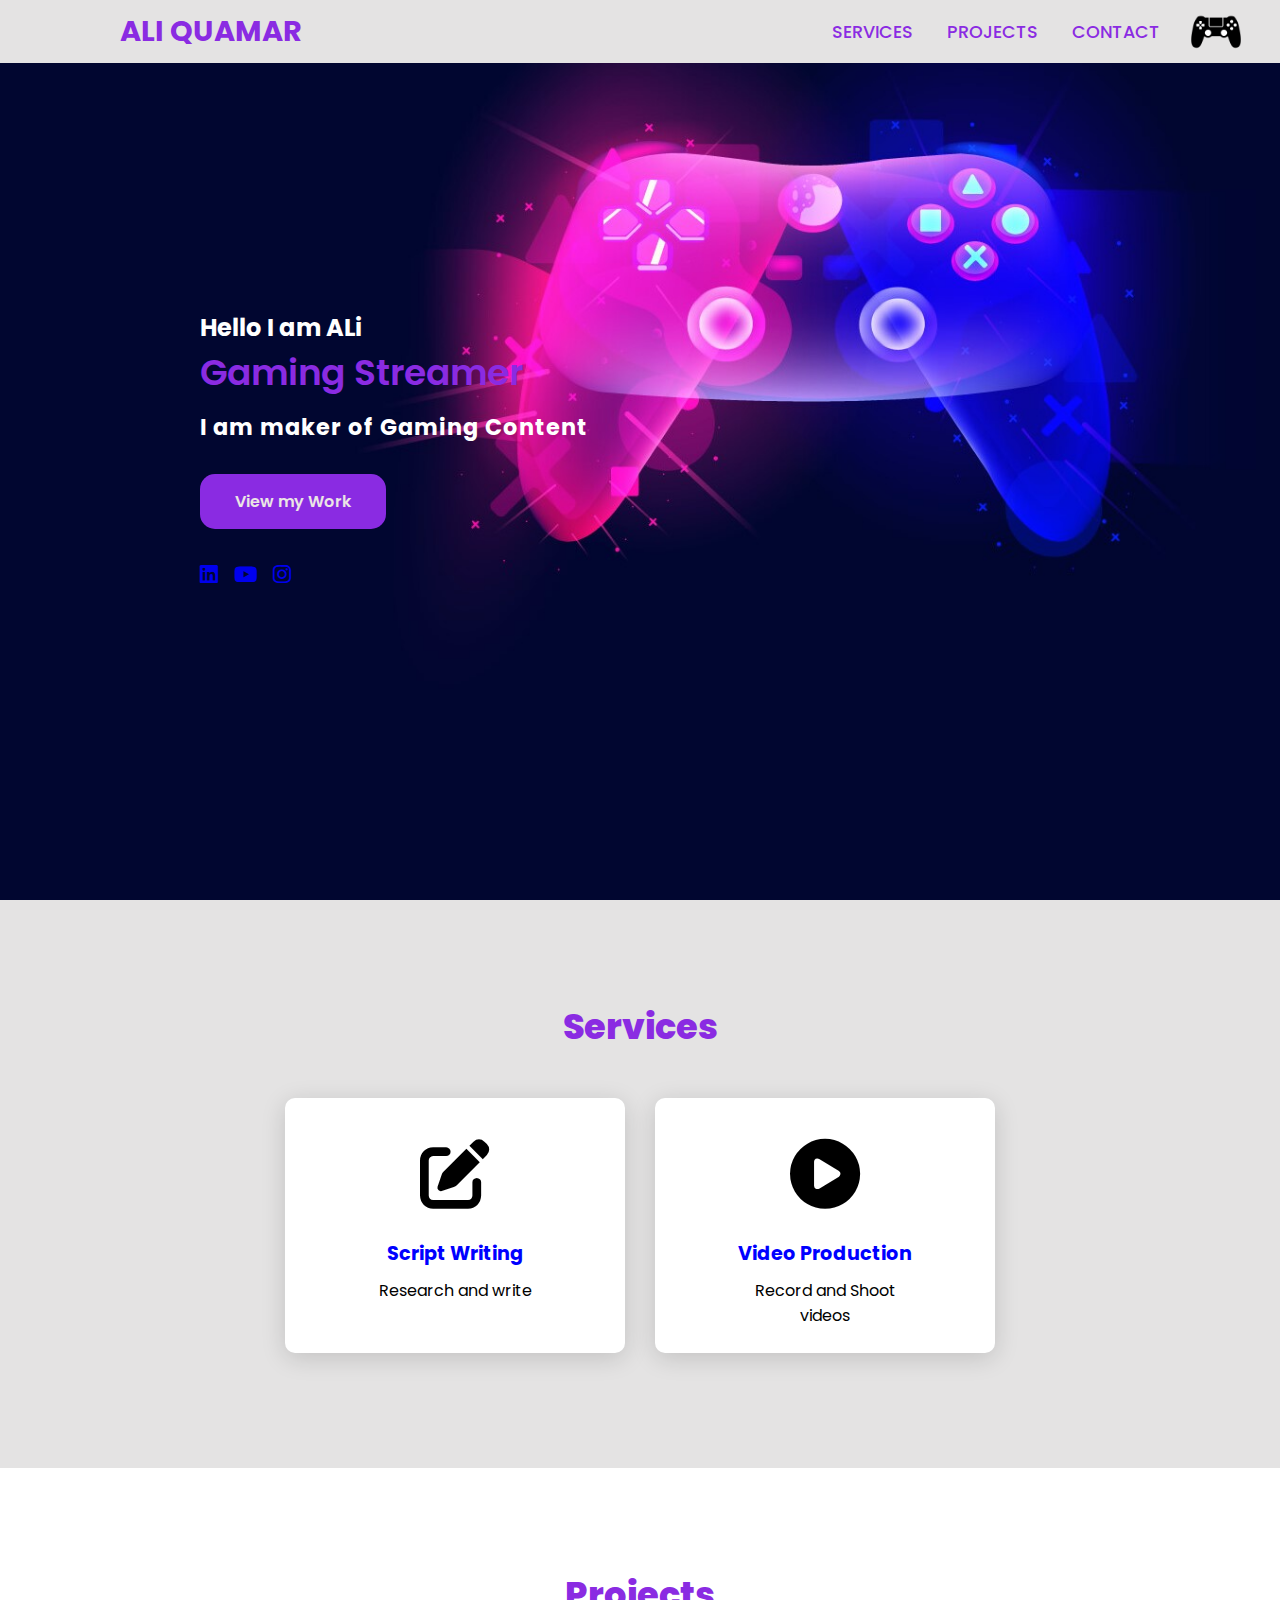
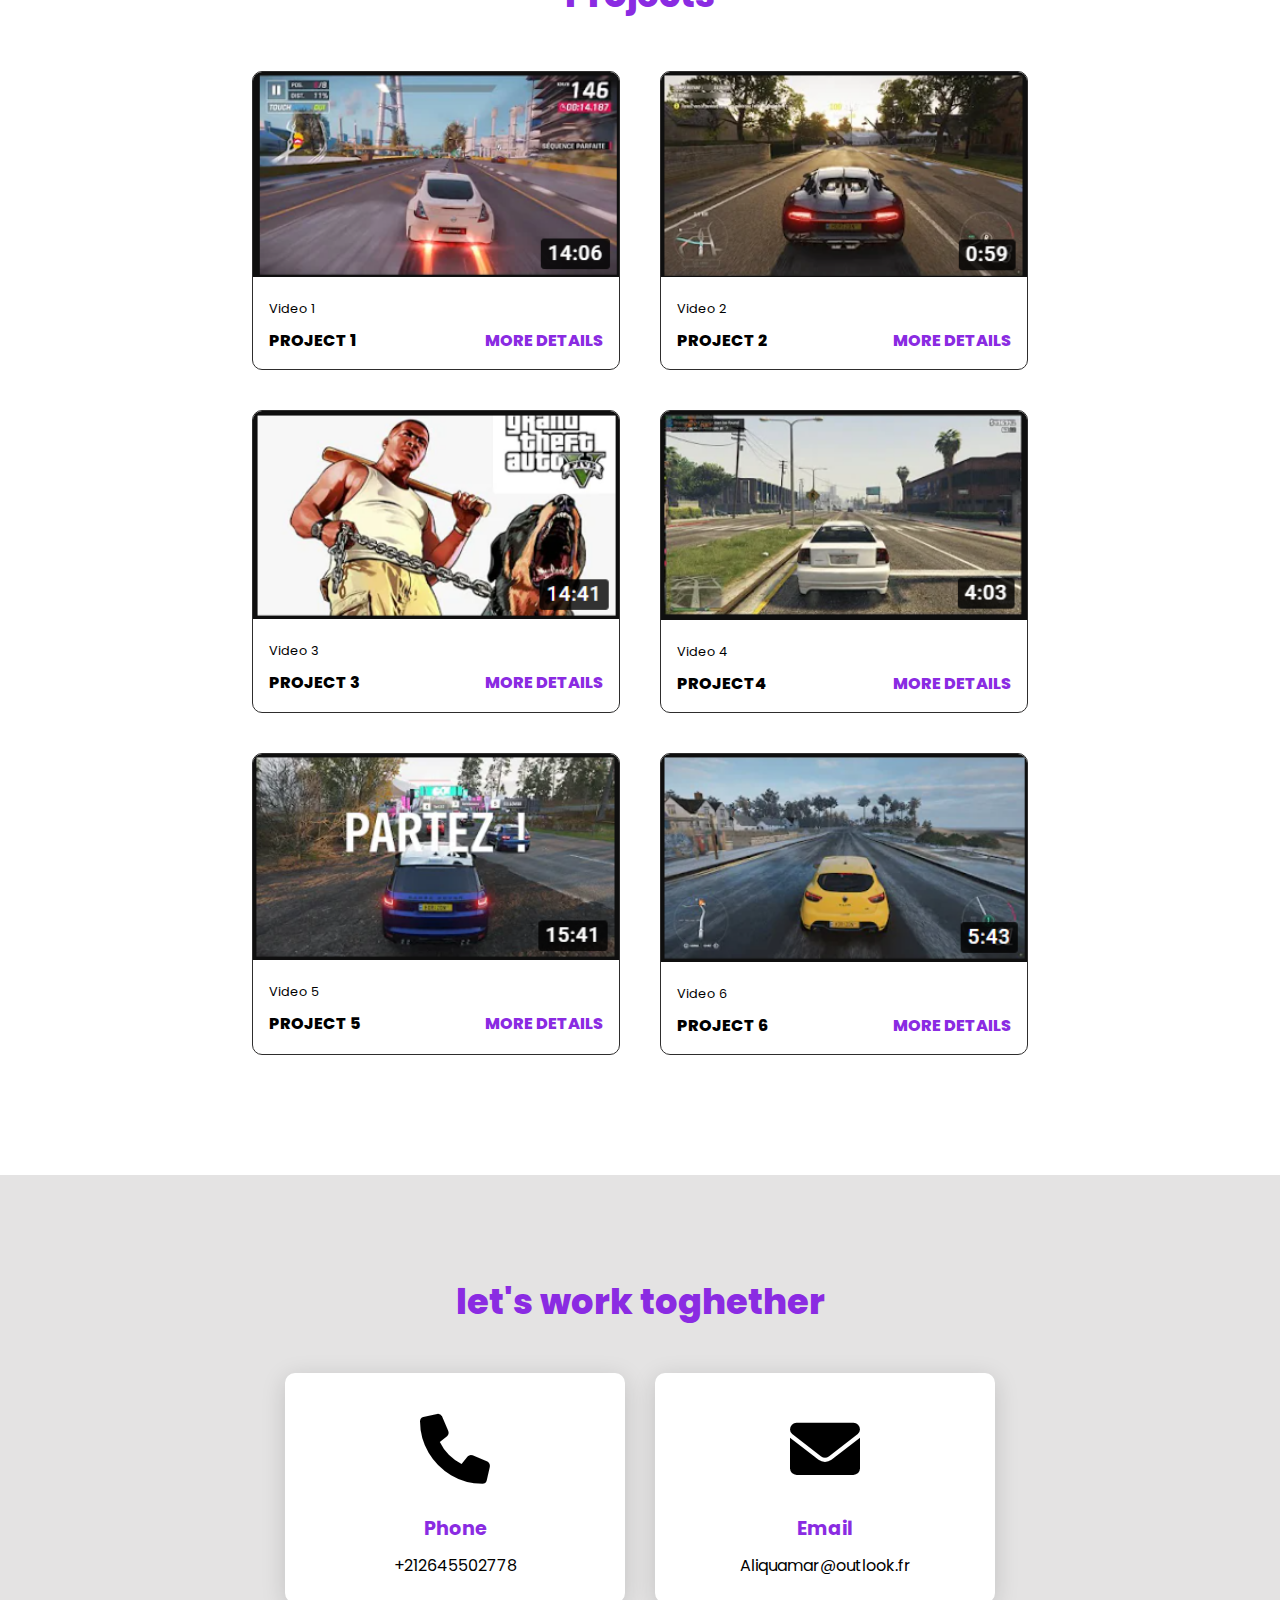
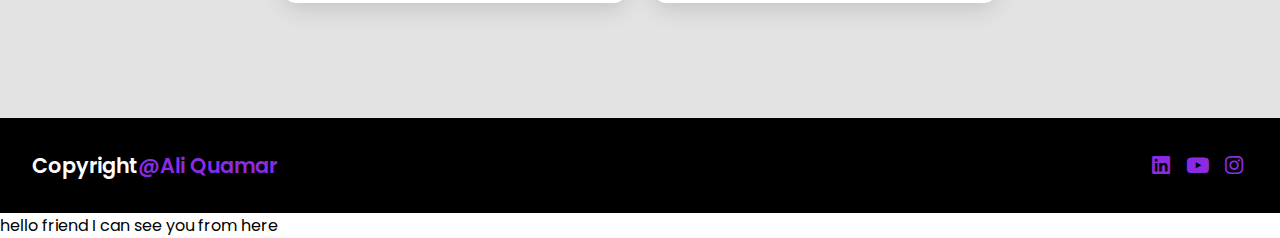
==== FIRSTWEBPROJECT/index.html @ 76f5cfb6 "test edit" ====
<!DOCTYPE html>
<html lang="en">
<head>
    <meta charset="UTF-8">
    <meta http-equiv="X-UA-Compatible" content="IE=edge">
    <meta name="viewport" content="width=device-width, initial-scale=1.0">
    <link rel="stylesheet" href="Style.css">
    <link rel="stylesheet" href="https://cdnjs.cloudflare.com/ajax/libs/font-awesome/6.0.0/css/all.min.css">
    

    <title>Ali Quamar</title>
</head>
<body>
    

    <header>

        <a href="#"  class=" logo">Ali Quamar </a>
        
        <nav class="navigation">
            <a href="#services" >Services</a>
            <a href="#projects">Projects</a>
            <a href="#contact">Contact</a>
        </nav>
        <img   class="pic" src="pictures/last1.png" >
        
        
        
    </header>


    <section  class="main">

        <div>
            <h2>Hello I am ALi <br><span>Gaming Streamer</span></h2>
            <h3>I am maker of Gaming Content </h3>
            <a  href="#projects"  class="main-btn"> View my Work </a>
            <div  class="social-icons">
                <a href="https://fr.linkedin.com/"target="_blank"><i class="fa-brands fa-linkedin"></i></a>
                <a href="https://www.youtube.com/"target="_blank"><i class="fa-brands fa-youtube"></i></a>
                <a href="https://www.instagram.com/?hl=fr"target="_blank"><i class="fa-brands fa-instagram"></i></a>
                
            </div>
        </div>


    </section>


    <section class="cards" id="services">
        <h2 class="title">Services</h2>
        <div class="content">
            <div class="card">
               <div class="icon">
                   <i class="fas fa-edit"></i>
                </div>
                <div class="info">
                    <h3>Script Writing</h3>
                    <p>Research and write </p>
                </div>
            </div>
            <div class="card">
                <div class="icon">
                    <i class="fa fa-circle-play"></i>
                 </div>
                 <div class="info">
                     <h3>Video Production</h3>
                     <p>Record and Shoot <br> videos </p>
                 </div>
             </div>
             
        </div>
    </section>

    <section id="projects" class="projects">


        <h2 class="title">Projects</h2>
        <div class="content">
           <div class="project-card">
               <div class="project-image">
                   <img src="pictures/CaptureL5.PNG" />
               </div>
               <div class="project-info">
                   <p class="project-category">Video 1</p>
                   <strong class="project-title">
                        <span>Project 1</span>
                        <a href="#" class="more-details">More details</a>
                   </strong>
               </div>
           </div>
           <div class="project-card">
               <div class="project-image">
                   <img src="pictures/CaptureL1.PNG" />
               </div>
               <div class="project-info">
                   <p class="project-category">Video 2</p>
                   <strong class="project-title">
                        <span>Project 2</span>
                        <a href="#" class="more-details">More details</a>
                   </strong>
               </div>
           </div>
           <div class="project-card">
               <div class="project-image">
                   <img src="pictures/CaptureL3.PNG" />
               </div>
               <div class="project-info">
                   <p class="project-category">Video 3</p>
                   <strong class="project-title">
                        <span>Project 3</span>
                        <a href="#" class="more-details">More details</a>
                   </strong>
               </div>
           </div>
           <div class="project-card">
               <div class="project-image">
                   <img src="pictures/CaptureL4.PNG" />
               </div>
               <div class="project-info">
                   <p class="project-category">Video 4</p>
                   <strong class="project-title">
                        <span>Project4</span>
                        <a href="#" class="more-details">More details</a>
                   </strong>
               </div>
           </div>
           <div class="project-card">
               <div class="project-image">
                   <img src="pictures/Cap5.PNG" />
               </div>
               <div class="project-info">
                   <p class="project-category">Video 5</p>
                   <strong class="project-title">
                        <span>Project 5</span>
                        <a href="#" class="more-details">More details</a>
                   </strong>
               </div>
           </div>
           <div class="project-card">
               <div class="project-image">
                   <img src="pictures/cap6.PNG" />
               </div>
               <div class="project-info">
                   <p class="project-category">Video 6</p>
                   <strong class="project-title">
                        <span>Project 6</span>
                        <a href="#" class="more-details">More details</a>
                   </strong>
               </div>
           </div>
           
        </div>
    </section>

    <section class="cards contacts" id="contact">
        <h2 class="title">let's work toghether</h2>
        <div class="content">
            <div class="card">
               <div class="icon">
                   <i class="fas fa-phone"></i>
                </div>
                <div class="info">
                    <h3>Phone</h3>
                    <p>+212645502778</p>
                </div>
            </div>
            <div class="card">
                <div class="icon">
                    <i class="fas fa-envelope"></i>
                 </div>
                 <div class="info">
                     <h3>Email</h3>
                     <p>Aliquamar@outlook.fr</p>
                 </div>
             </div>
             
        </div>
    </section>


    </section>

    <footer  class="footer">

        <p  href="#"  class=" footer-title">Copyright<span>@Ali Quamar</span>   </p>
        
        <nav class="social-icons">
            <a href="#"><i class="fa-brands fa-linkedin"></i></a>
            <a href="#"><i class="fa-brands fa-youtube"></i></a>
            <a href="#"><i class="fa-brands fa-instagram"></i></a>
        </nav>
    </footer>

    <p>  hello friend I can see you from here </p>


</body>
</html>
---- FIRSTWEBPROJECT/Style.css ----
@import url('https://fonts.googleapis.com/css2?family=Poppins:ital,wght@0,100;0,200;0,300;0,400;0,500;0,600;0,700;0,800;0,900;1,100;1,200;1,300;1,400;1,500;1,600;1,700;1,800;1,900&display=swap');

*{
    font-family: 'Poppins', sans-serif;
    margin: 0;
    padding: 0;
    box-sizing: border-box; 
    scroll-behavior: smooth;

}

header{
    background-color: #e4e3e3;
    width: 100%;
    position: fixed;
    z-index: 999;
    display: flex;
    justify-content: space-between;
    align-items: center;
    padding: 10px 120px;

}
.pic{
    width: 50px;
    height: 50px;
    position: absolute;
    top: 50%;
    Left: 95%;
    transform: translate(-50%,-50%);
    animation: myfirst 3s infinite linear;
    
    
}
@keyframes myfirst{
    0%{
        transform: translate(-50%,-50%) rotate(0deg);
    }

    

    100%{
        transform: translate(-50%,-50%) rotate(360deg);
    }
}



.logo{
    text-decoration: none;
    color: blueviolet;
    text-transform: uppercase;
    font-weight: 700;
    font-size: 1.8em;
    transition: 0.7s;
}
.logo:hover{
    color: blue;
    transform: scale(1.2);

}
.navigation  a{
    text-decoration: none;
    color: blueviolet;
    text-transform: uppercase;
    font-weight: 500;
    font-size: 1.1em;
    padding-left: 30px;
    
}
.navigation   a:hover{
    color:blue;
    transform: scale(1.1);

}   

section {
    background-color: rgb(219, 144, 247);
    padding: 100px 200px;
}

.navigation a:hover{
    
    

}

.main {

    width: 100%;
    min-height: 100vh; 
    display: flex;
    align-items: center;
    background: url(pictures/art-barrington-71.jpg)  no-repeat;
    background-size: 1500px;
    background-attachment: fixed;
}

.main h2{

    color: white;

}

.main h2 span{

    color:blueviolet;
    font-size: 1.5em;
    font-weight: 600;

}

.main h3{

    color: white;
    font-size: 1.4em;
    font-weight: 700;
    letter-spacing: 1px;
    margin-top: 10px;
    margin-bottom: 30px;

}

.main-btn{
    color: rgb(235, 229, 229);
    background-color: blueviolet;
    text-decoration: none;
    font-size: 1.0em;
    font-weight: 600;
    display: inline-block;
    padding: 0.9375em   2.1875em;
    border-radius: 15px;
    margin-bottom: 30px;
    transition: 0.6s;
    
}


.main-btn:hover{
    background-color: blue;
    transform: scale(1.1);
}
.social-icons{
    color: white;
    font-size: 1.3em;
    letter-spacing: 5px;
}


.title {

    display: flex;
    justify-content: center ;
    color: blueviolet;
    font-size: 2.2em;
    font-weight: 800;
    margin-bottom: 30px;
}

.cards{

    background-color:#e4e3e3 ;
}


.content{

    display: flex;
    justify-content: center;
    flex-direction: row;
    flex-wrap: wrap;
    background-color:#e4e3e3 ;
}

.card {
     background-color: #fff;
     width: 21.25em;
     box-shadow: 0 5px 25px rgba(1 1 1 / 15%);
     border-radius: 10px;
     padding: 25px;
     margin: 15px;
     transition: 0.6s;
     
}
     
.card:hover{

    transform: scale(1.1);
    justify-content: center;
}

.icon{

    text-align: center;
    font-size: 8em;
    font-size: 70px;
}
.info {

    text-align: center;
}

.info h3{

    color:blue;
    font-size: 1.2em;
    font-weight: 700;
    margin: 10px;
}

.projects{

    background-color: #fff;
}


.projects .content{
    margin-top: 30px;
    background-color: #fff;

}    

.project-card{

    background-color:#fff ;
    border: 1px solid  rgb(46, 45, 45)  ;
    min-height: 14em;
    width: 23em; 
    overflow: hidden;
    border-radius: 10px;
    margin: 20px;
    transition: 0.7s;

}
.project-card:hover{

    transform: scale(1.1);

}  

.project-image img{

    width: 100%;
}

.project-card:hover  .project-image {

    opacity: 0.9;
}

.project-info{

    padding: 1em;
}

.project-category{

    font-size: 0.8em;
}

.project-title{

    display: flex;
    justify-content: space-between;
    text-transform: uppercase;
    font-weight: 800;
    margin-top: 10px;

}
.more-details{

    text-decoration: none;
    color: blueviolet;
}

.cardscontacts  .icon{
  
    font-size: 4,5em;

}

.contacts .info h3{

    color: blueviolet;
}

.contacts .info h3:hover{

    color: blue;
}

.footer {

    background-color: black;
    color: white;
    justify-content: space-between;
    align-items: center;
    padding: 2em;
    display: flex;

}

.footer-title{

    font-size: 1.3em;
    font-weight: 600;
}

.footer-title   span{

    color: blueviolet;

}

.footer .social-icons a{

    color: blueviolet;
    font-size: 1em;
}

@media (max-width:1023px){
    header{
        padding: 12px 20px;
    }
    .navigation a{
        padding-left: 10px;
    }
    .title{
        font-size: 1.8em;
    }
    section{
        padding: 80px 20px;
    }
    .main-content h2{
        font-size: 1em; 
    }

    .main-content h3{
        font-size: 1.6em;

    }    
    .content{
        flex-direction: column;
       align-items: center;
    }   

}    


@media (max-width:641px){
    body{
        
        font-size: 12px;
    }
    .main-content h2{
        
        font-size: 0.8em;
    }    
    .main-content h3{
        font-size: 1.4em;
    }

}    

@media (max-width:300px){
   
    body{
        
        font-size: 10px;
    }
}
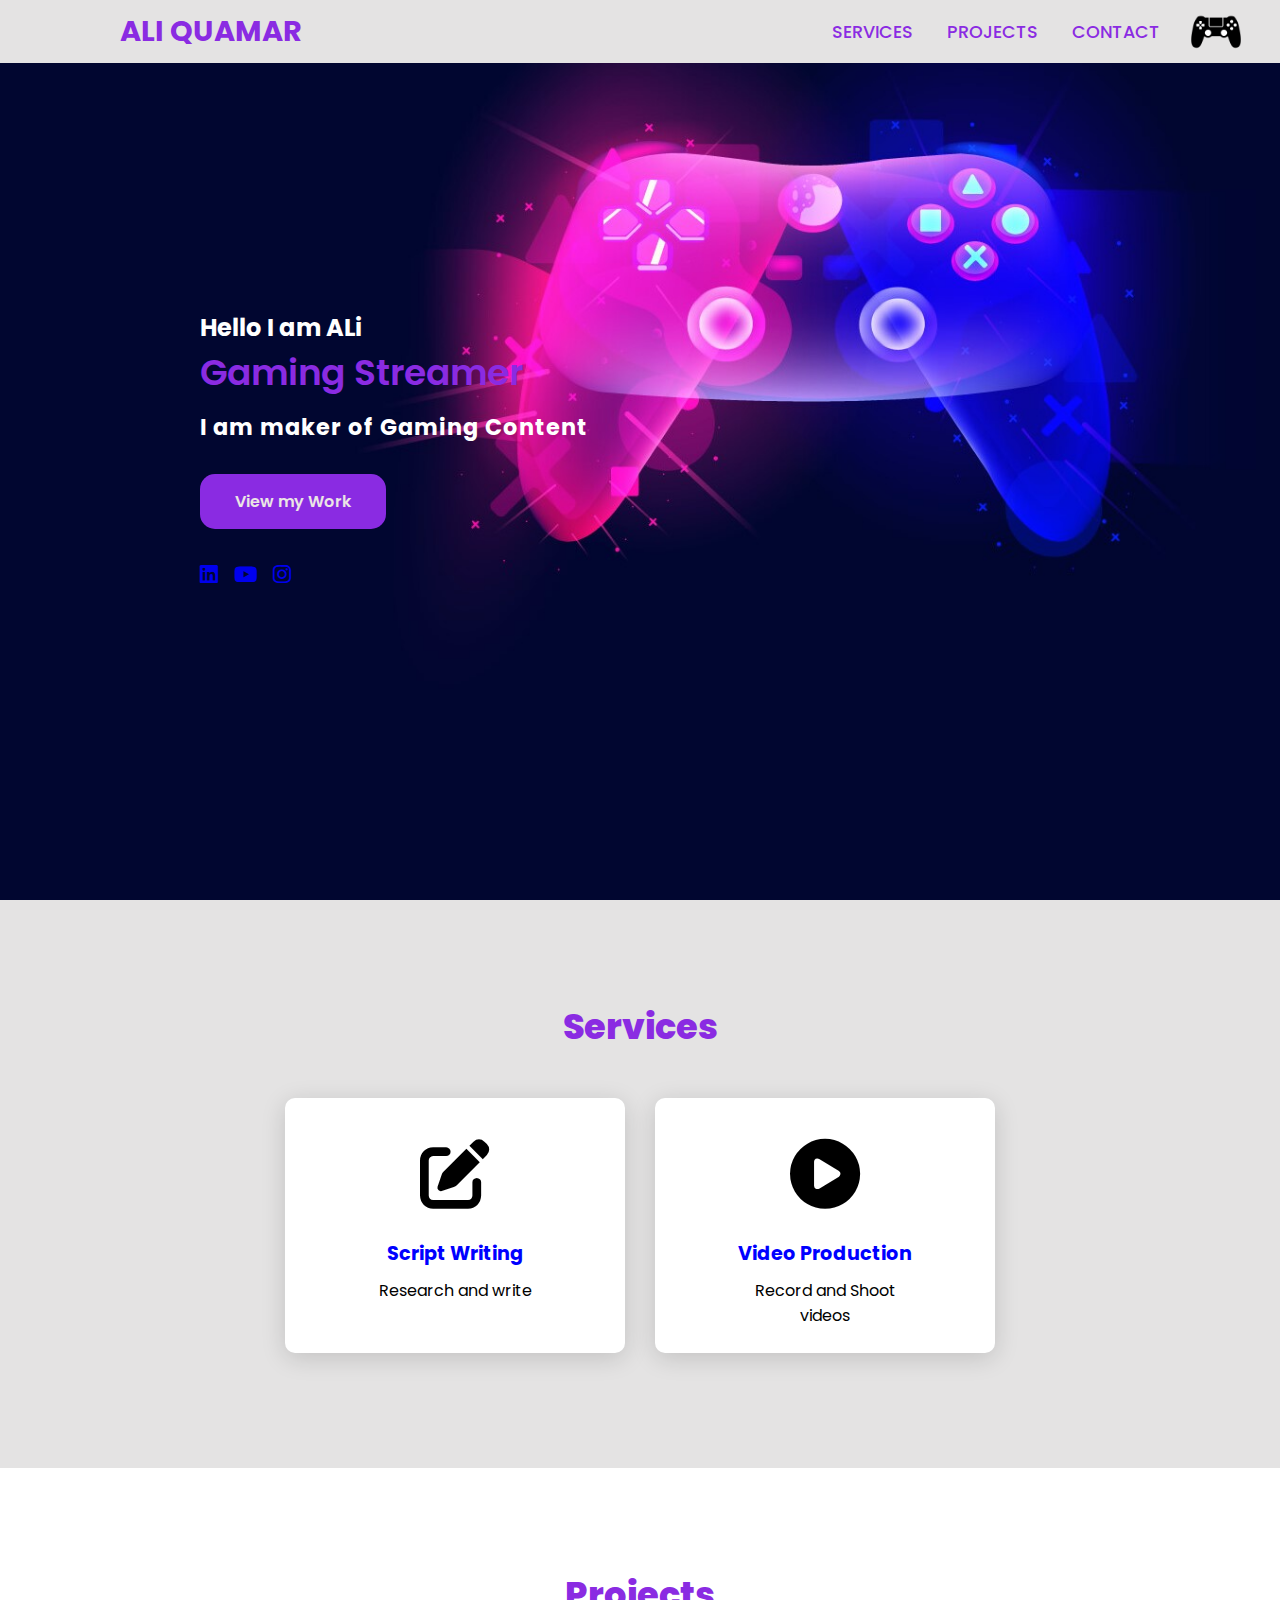
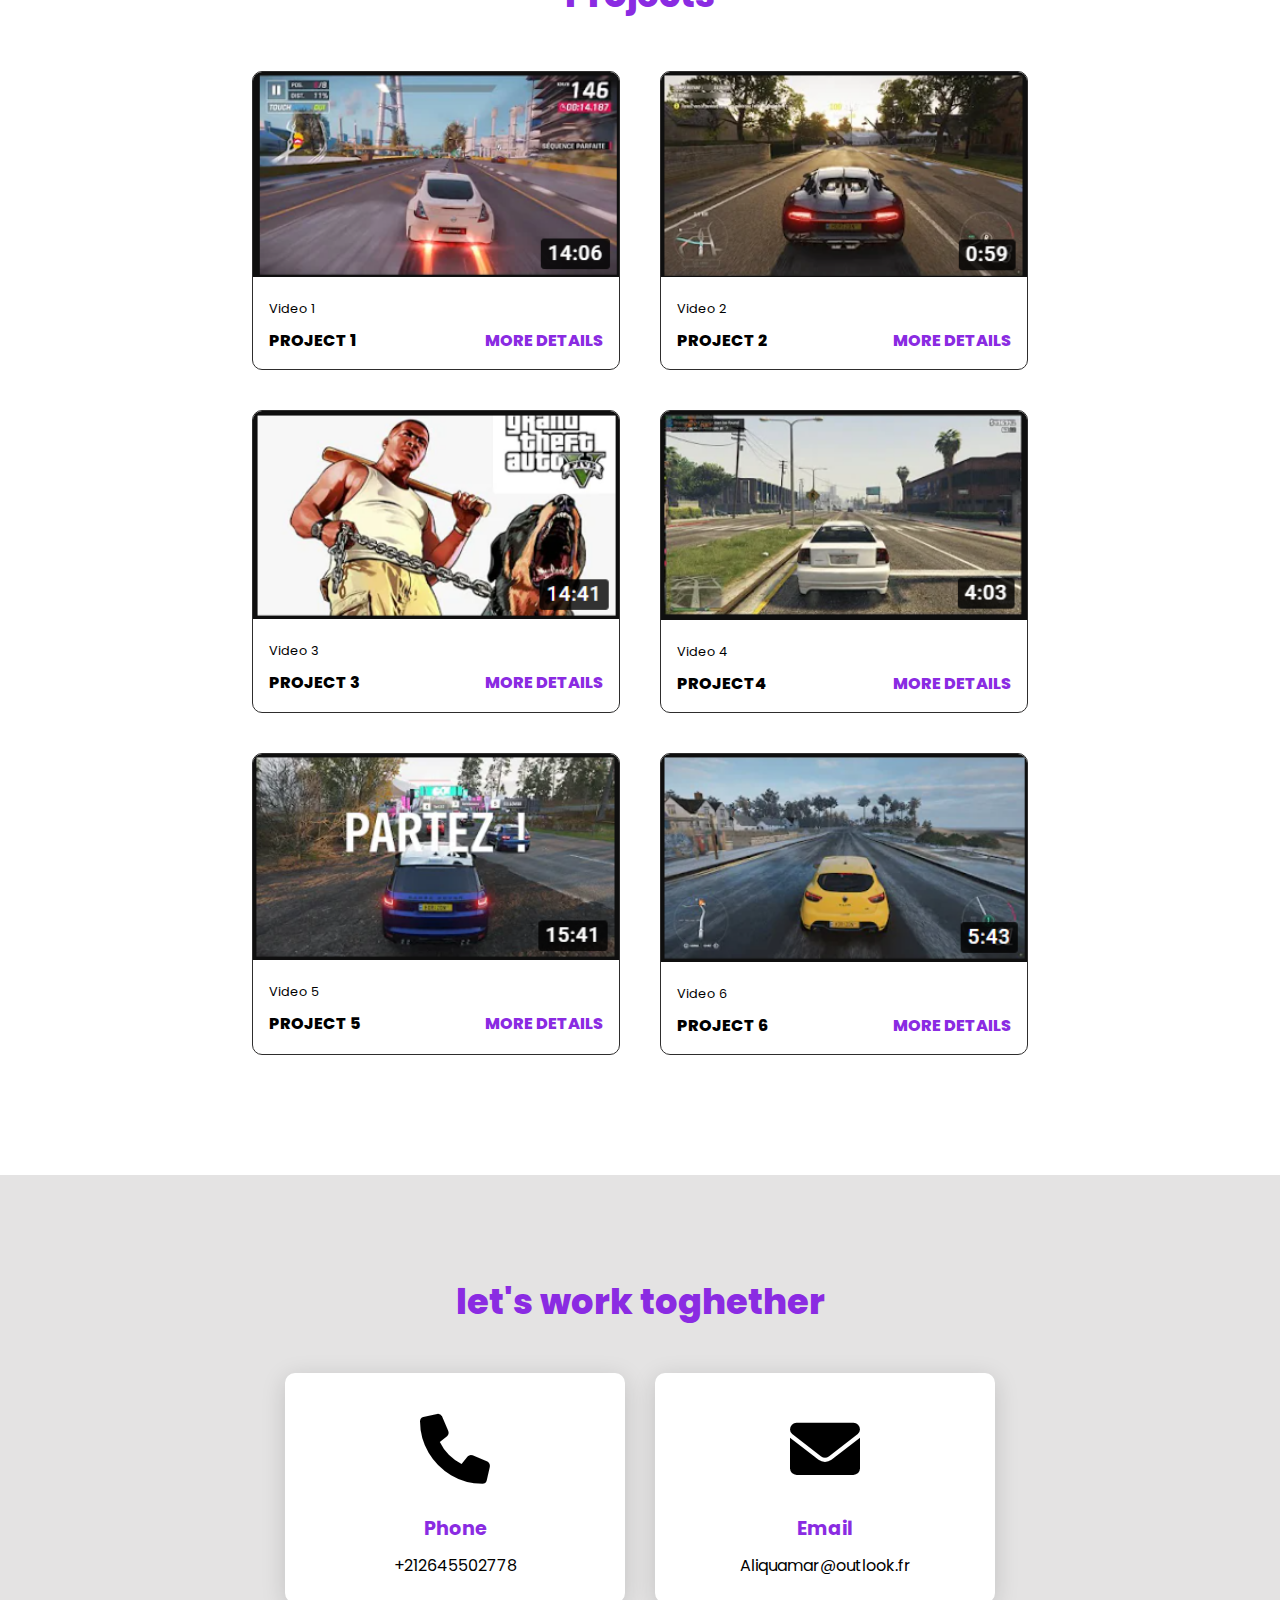
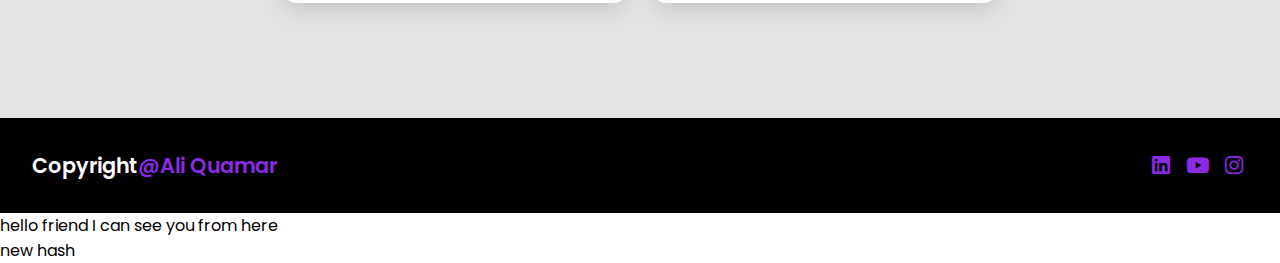
==== commit 7502812b: "new hash balise" ====
--- a/FIRSTWEBPROJECT/index.html
+++ b/FIRSTWEBPROJECT/index.html
@@ -195,5 +195,8 @@
     <p>  hello friend I can see you from here </p>
 
 
+    <h class="tt">new hash </h>
+
+
 </body>
 </html>
